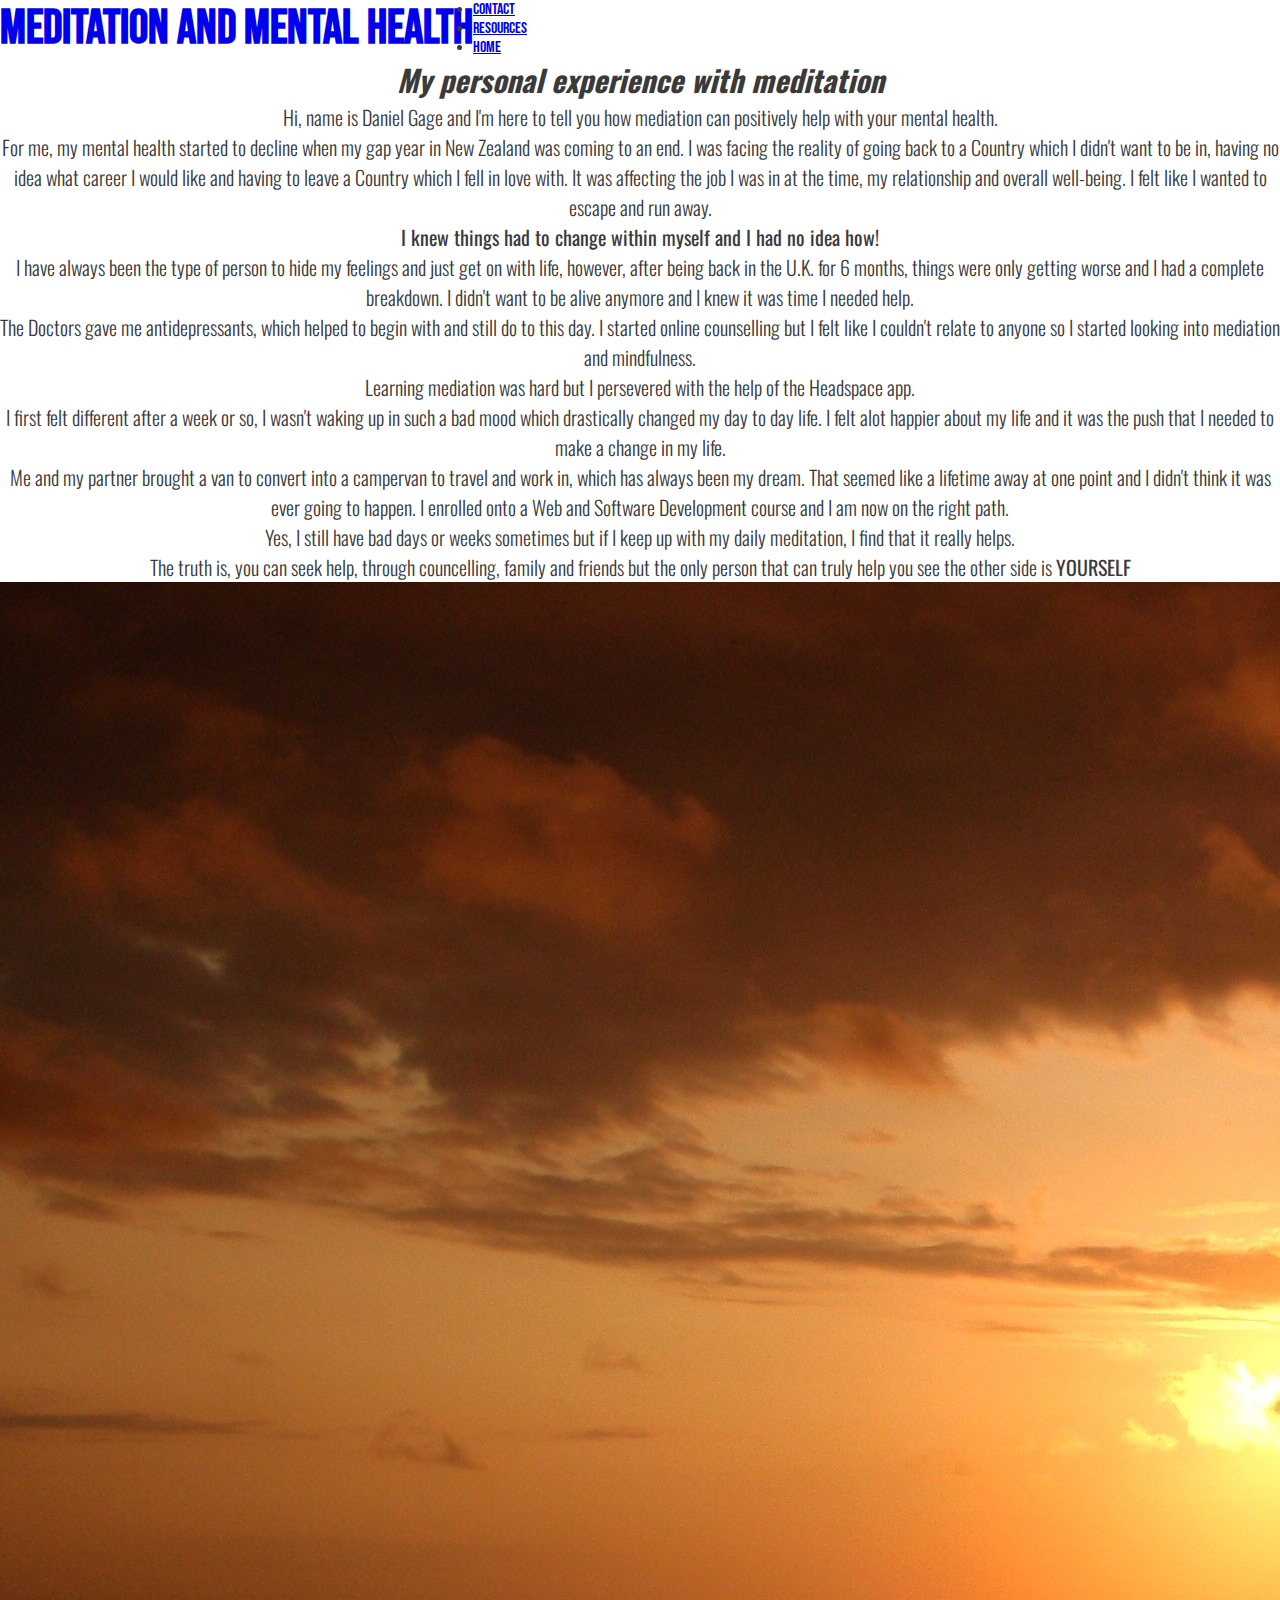
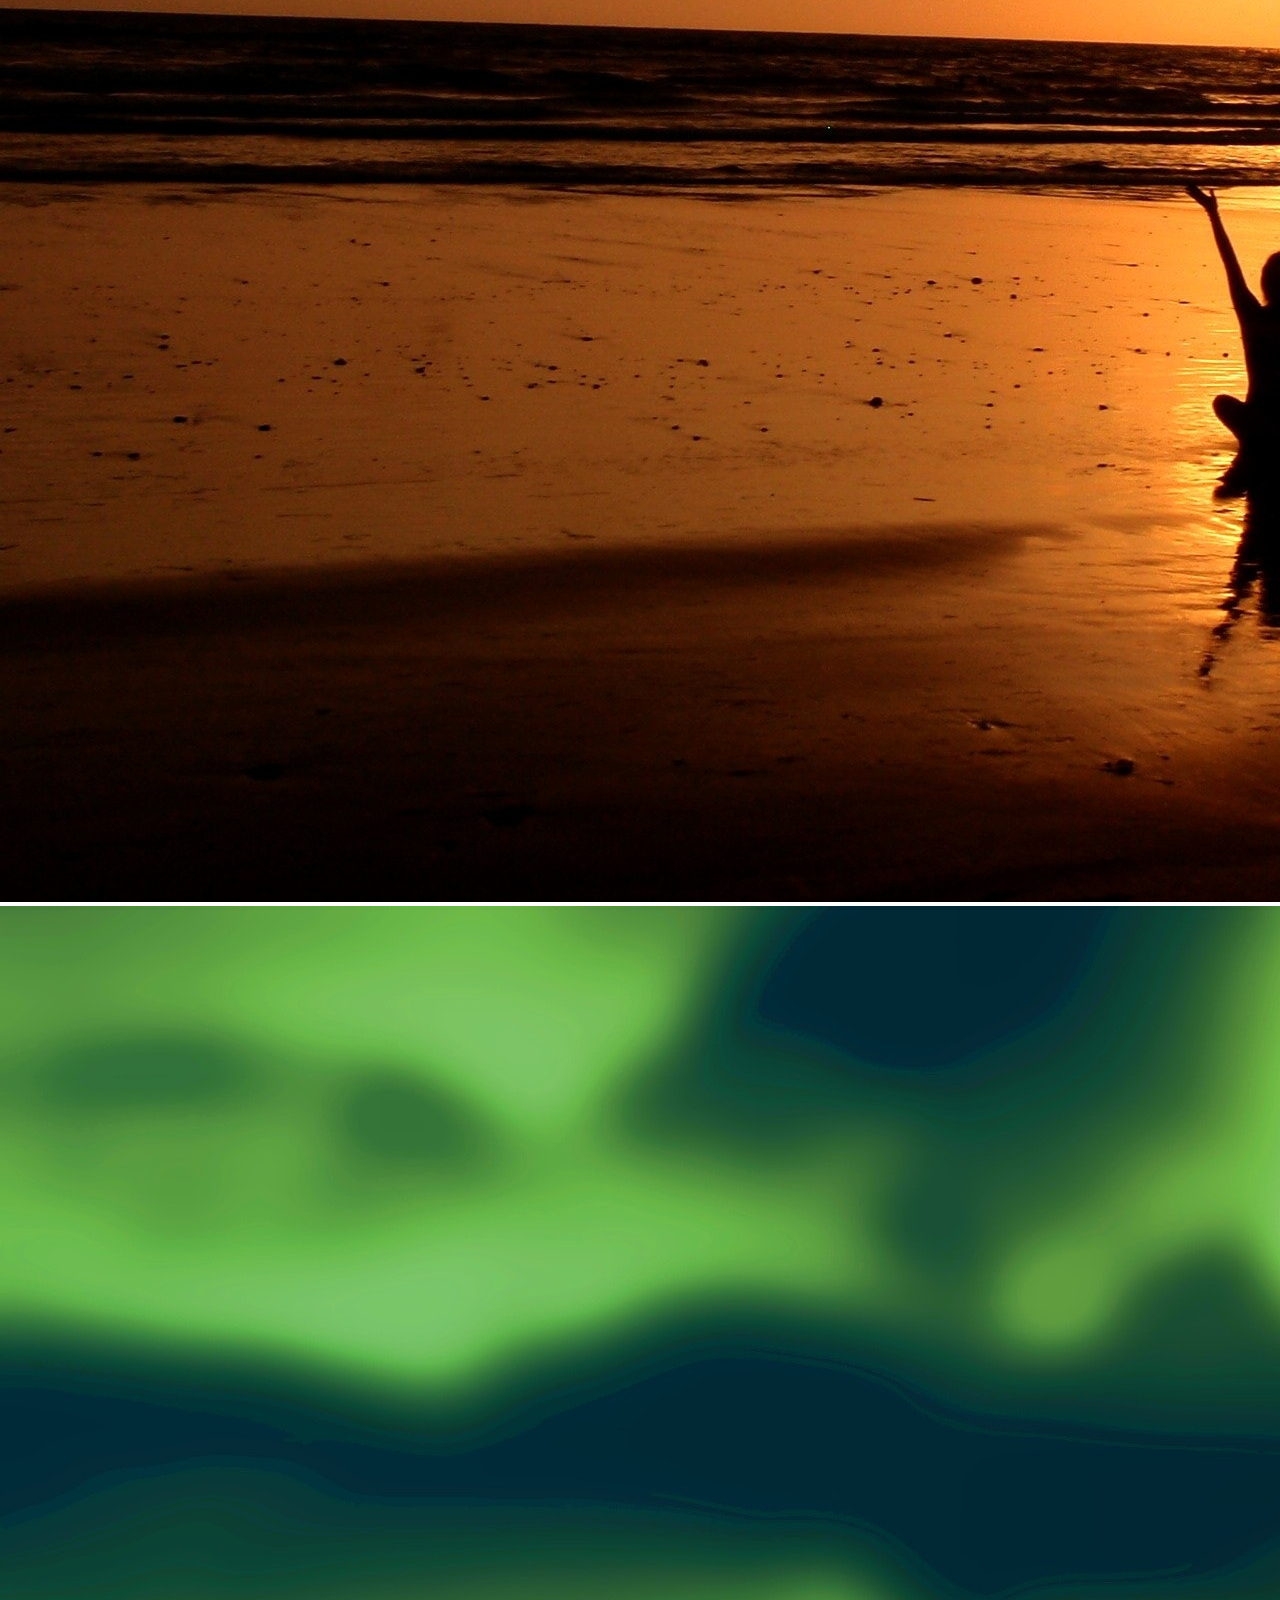
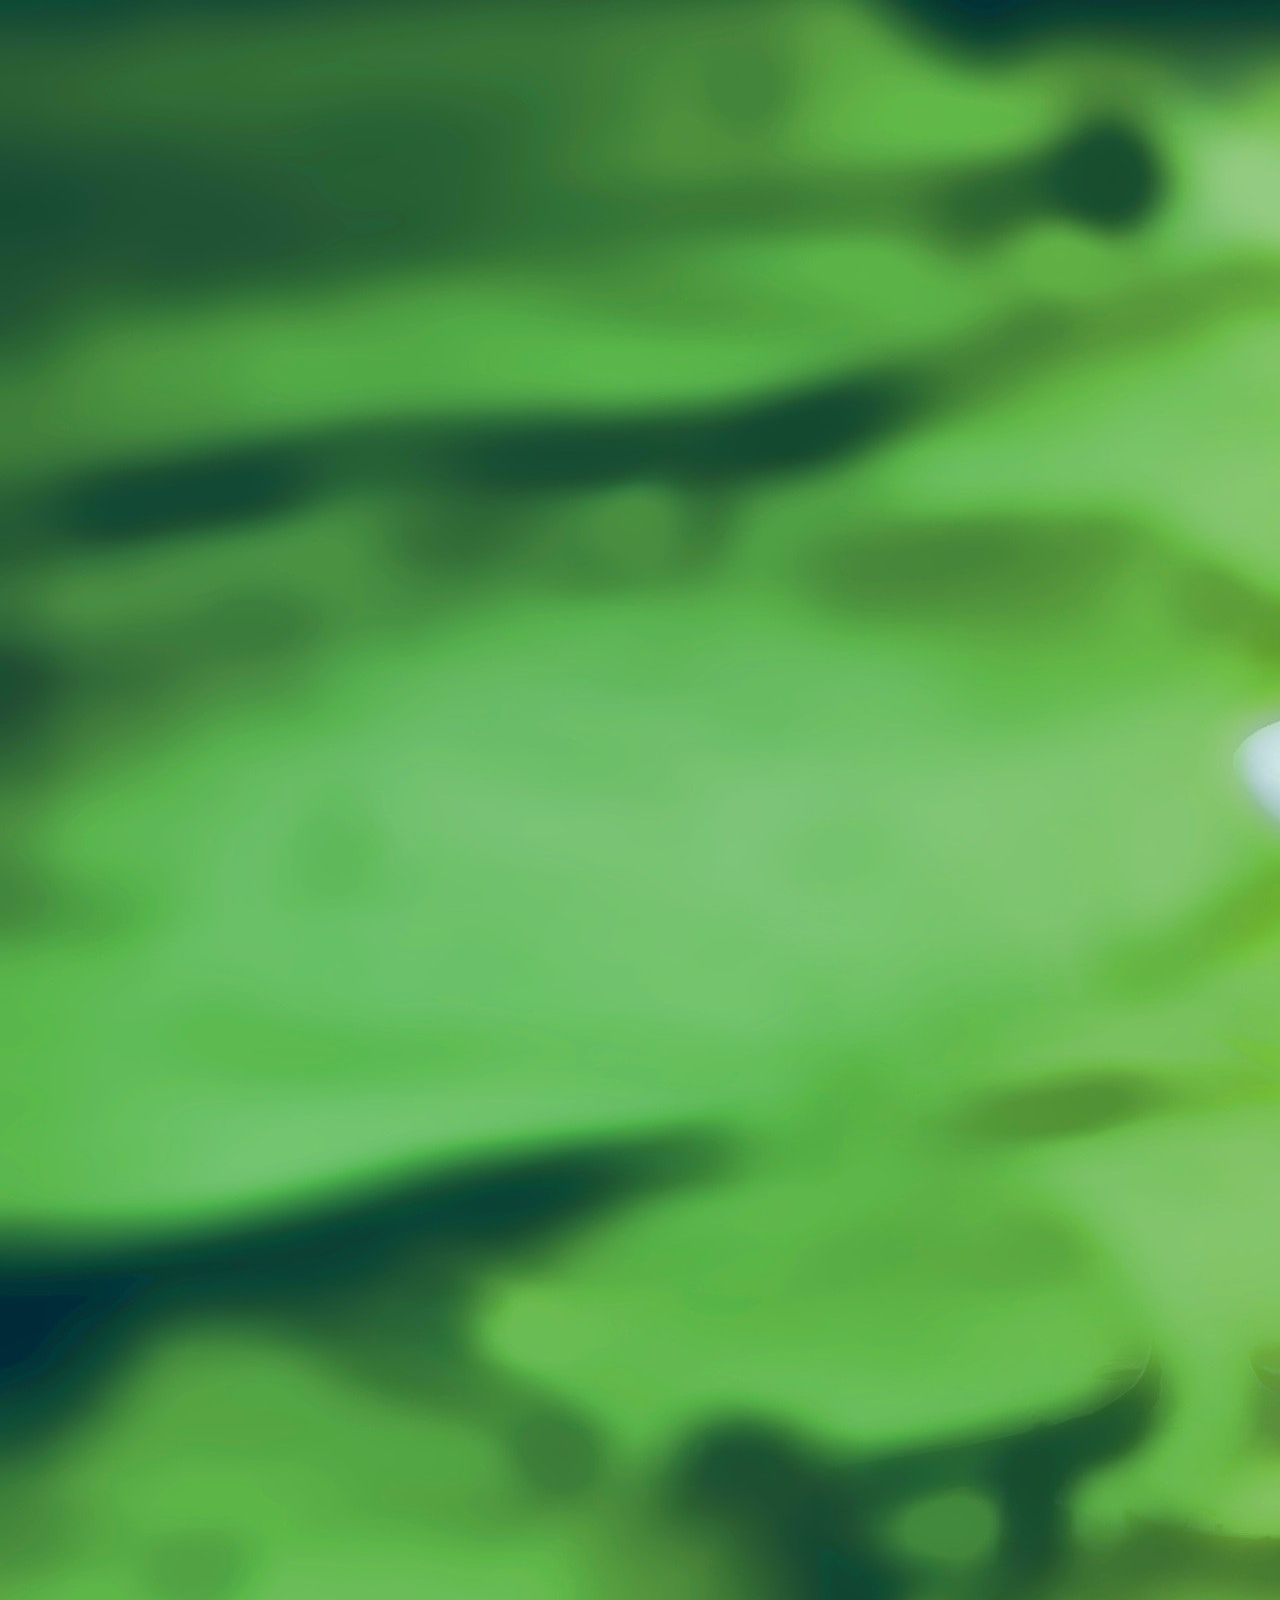
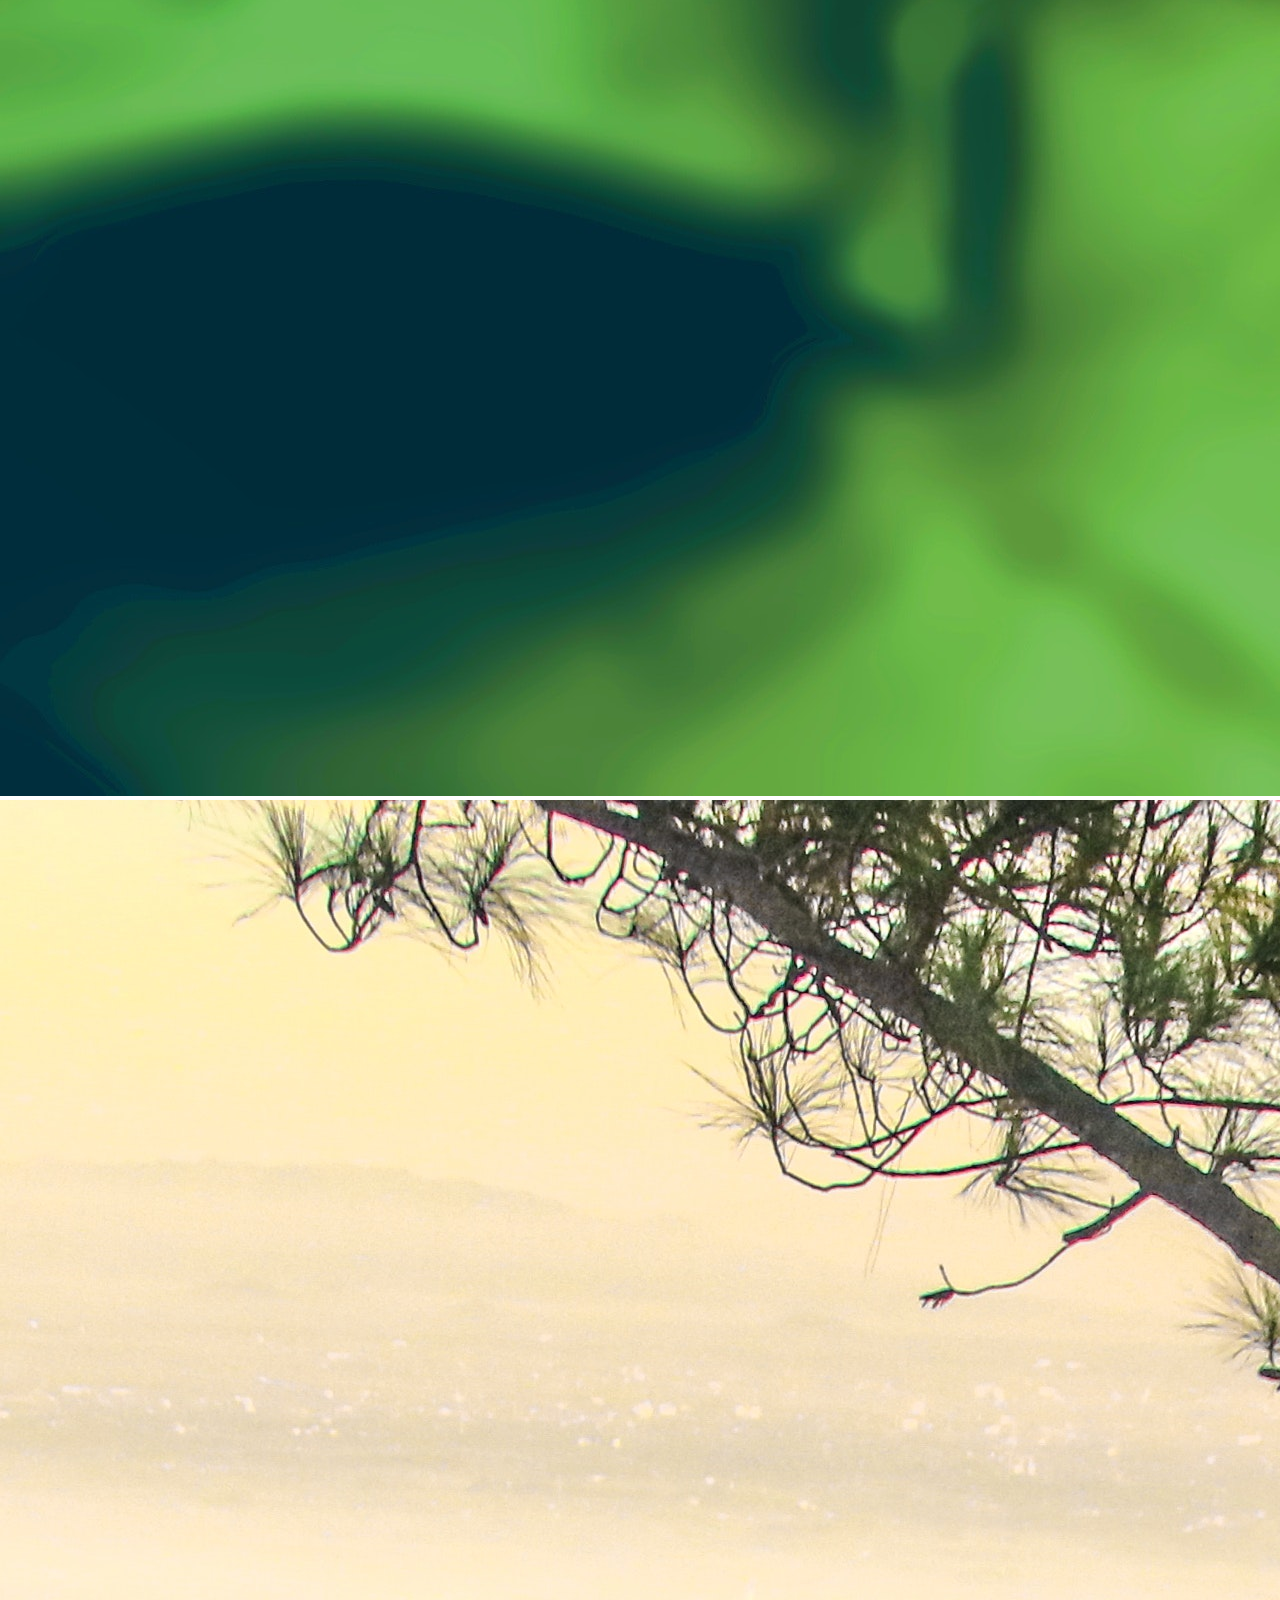
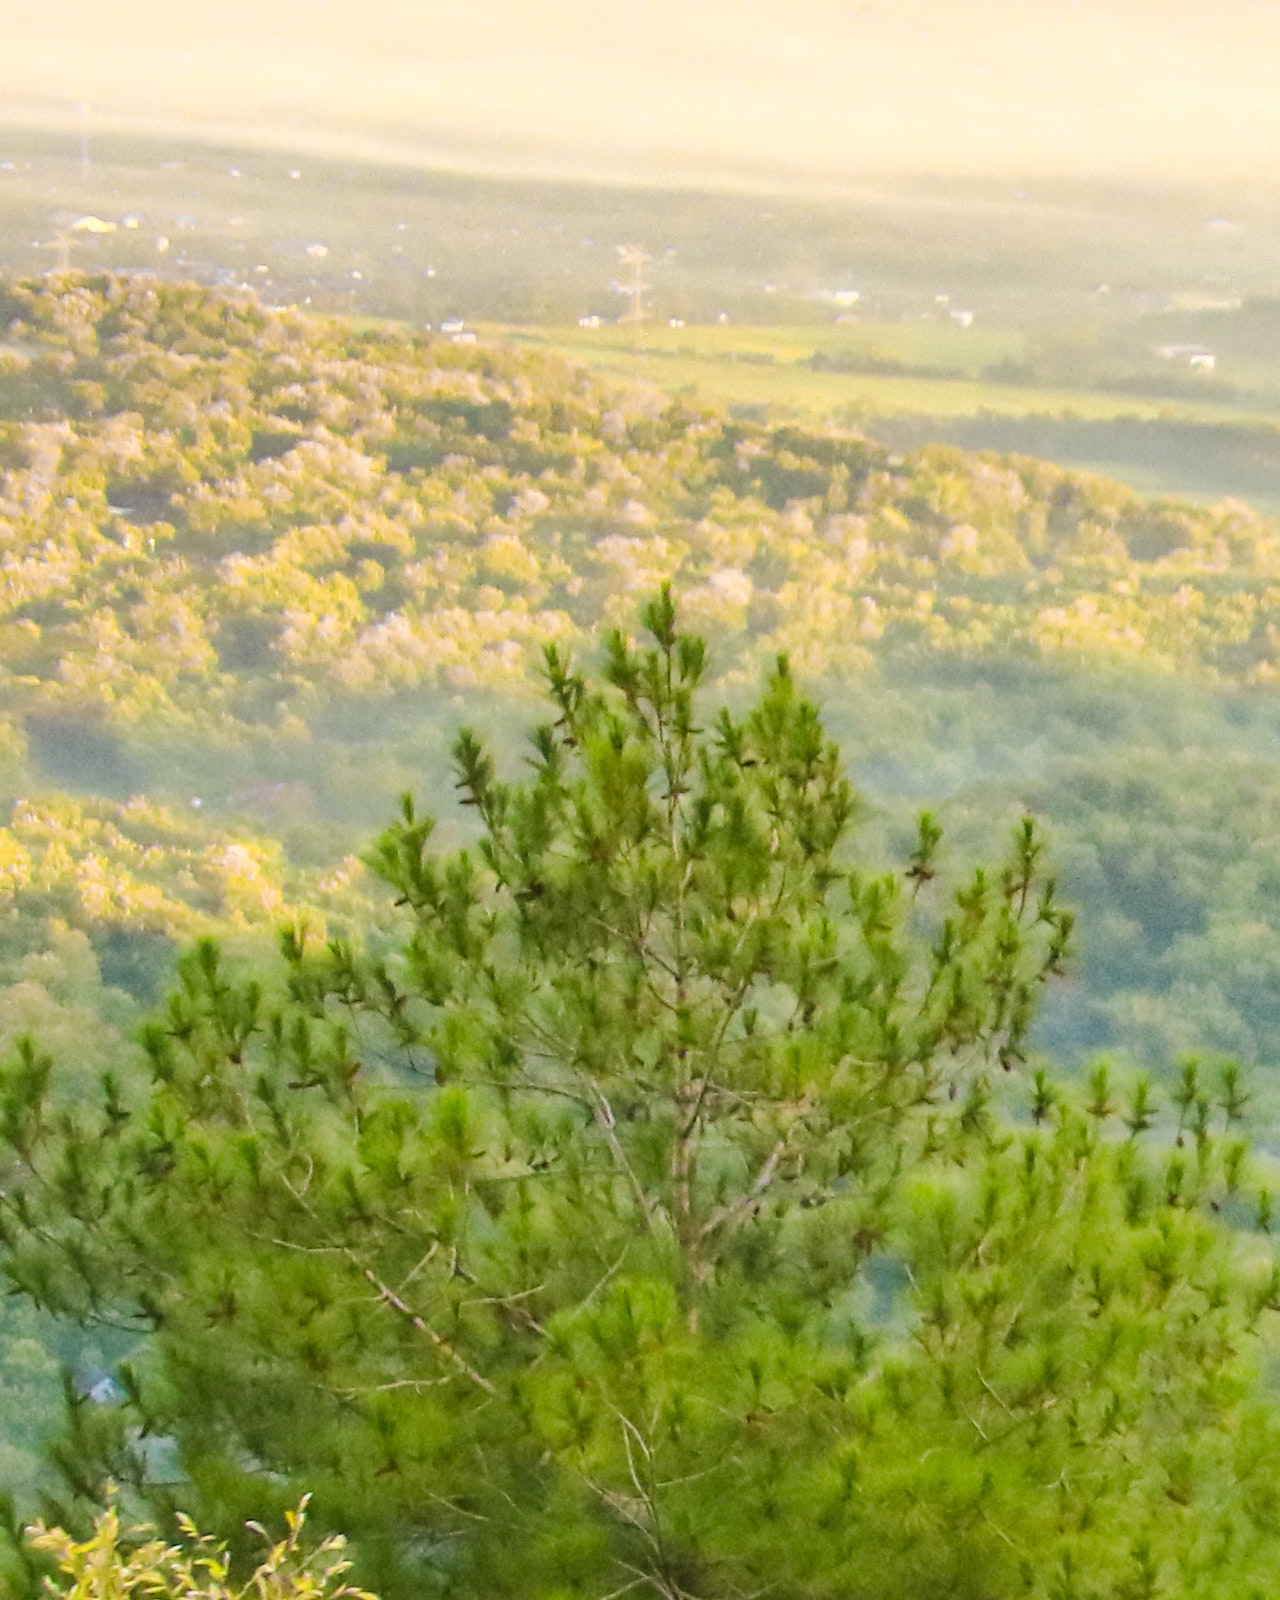
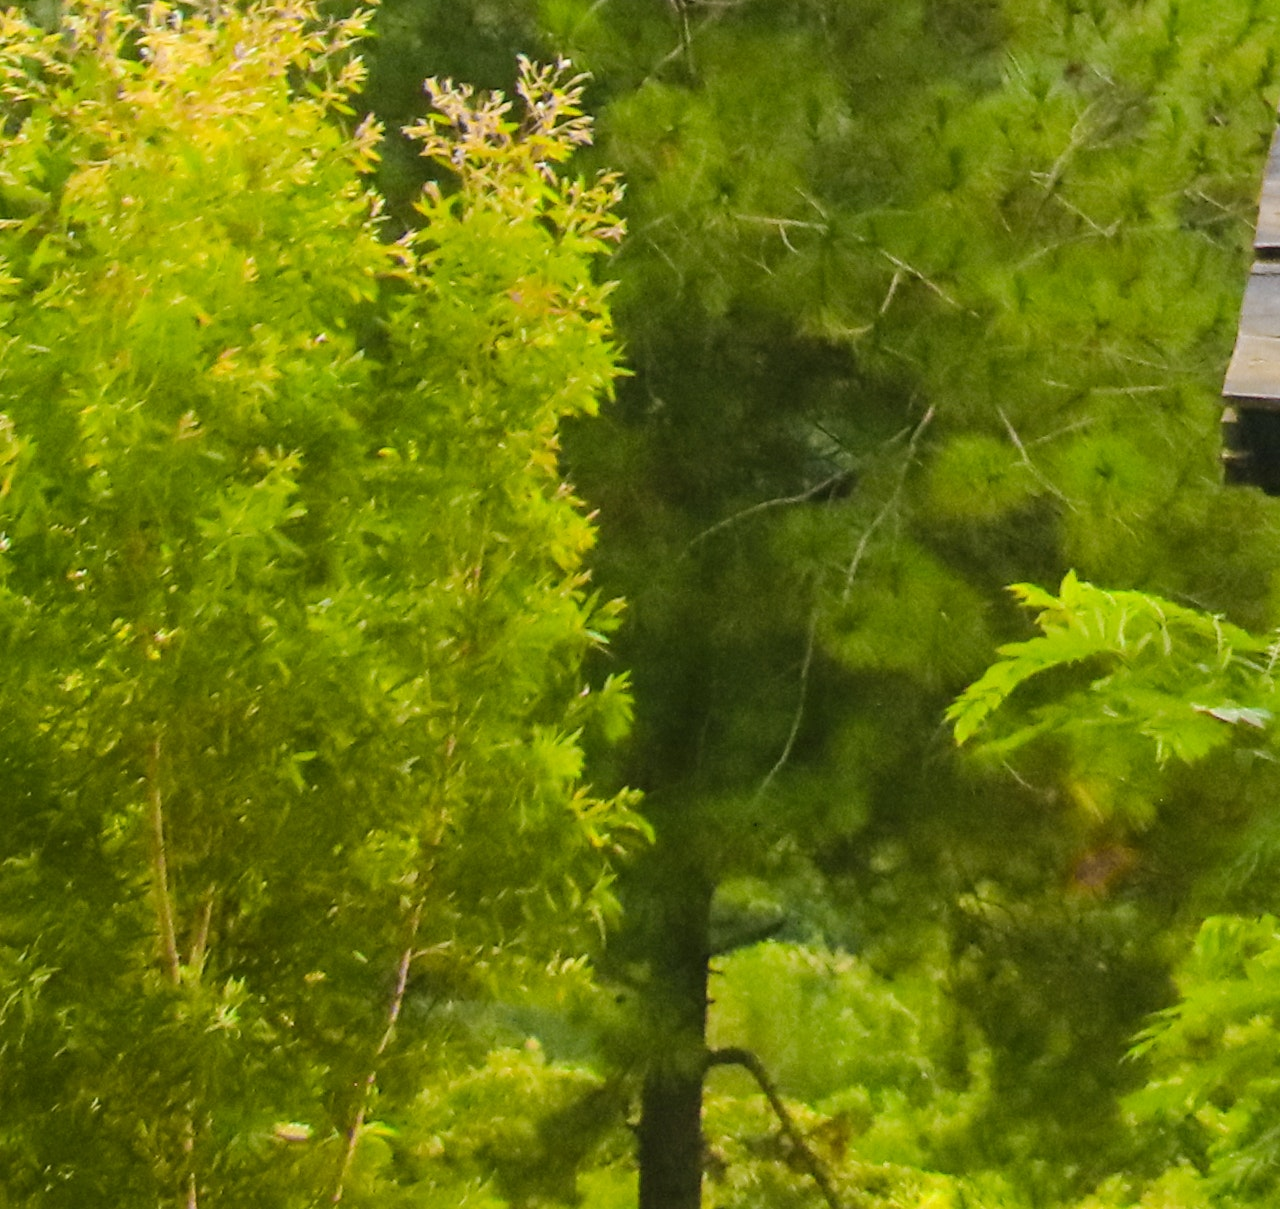
==== index.html @ ff6f4744 "started adding classes and styling through css to main page" ====
<!DOCTYPE html>
<html lang="en">

<head>
    <meta charset="UTF-8">
    <meta name="viewport" content="width=device-width, initial-scale=1.0">
    <meta name="description" content="Meditation and Mental Health">
    <meta name="keywords" content="meditation, mental health, mindfulness">

    <link rel="stylesheet" href="assets/css/style.css">
    <title>Mediation and Mental Health</title>
</head>

<body>
  <header>
    <a href="index.html">
        <h1 id="title">Meditation and Mental Health</h1>
    </a>
    <nav>
        <ul >
            <li>
                <a href="contact.html" class="active">Contact</a>
            </li>
            <li>
                <a href="resources.html" class="active">Resources</a>
            </li>
            <li>
                <a href="index.html" class="active">Home</a>
            </li>
        </ul>
    </nav>
</header>
<section id ="personal">

<h2><em>My personal experience with meditation</em> </h2>

<p id="mainp"> Hi, name is Daniel Gage and I'm here to tell you how mediation can positively help with your mental health.
<br>
 For me, my mental health started to decline when my gap year in New Zealand was coming to an end. I was facing the reality of going back to a Country which I didn't want to be in, having no idea what career I would like and having to leave a Country which I fell in love with.
It was affecting the job I was in at the time, my relationship and overall well-being. I felt like I wanted to escape and run away. 
<br>
<b>I knew things had to change within myself and I had no idea how!</b>
<br>
I have always been the type of person to hide my feelings and just get on with life, however, after being back in the U.K. for 6 months, things were only getting worse and I had a complete breakdown.
I didn't want to be alive anymore and I knew it was time I needed help.
<br>
The Doctors gave me antidepressants, which helped to begin with and still do to this day. I started online counselling but I felt like I couldn't relate to anyone so I started looking into mediation and mindfulness.
</p>
<p>
Learning mediation was hard but I persevered with the help of the Headspace app.<br>
I first felt different after a week or so, I wasn't waking up in such a bad mood which drastically changed my day to day life. I felt alot happier about my life and it was the push that I needed to make a change in my life.
<br>
Me and my partner brought a van to convert into a campervan to travel and work in, which has always been my dream. That seemed like a lifetime away at one point and I didn't think it was ever going to happen.
I enrolled onto a Web and Software Development course and I am now on the right path.
<br>
Yes, I still have bad days or weeks sometimes but if I keep up with my daily meditation, I find that it really helps.</p>
</p>
<p>The truth is, you can seek help, through councelling, family and friends but the only person that can truly help you see the other side is <b>YOURSELF</b></p>
</section>
  
<section>
    <img src="../assets/images/pexels-pixabay-268134.jpg" alt="Woman celebrating life, watching the sunset">
    <img src="../assets/images/pexels-pixabay-158465.jpg" alt="Lotus Flower">
    <img src="../assets/images/pexels-samuel-theo-manat-silitonga-737586.jpg" alt="Man overlooking forest from a treehouse">
</section>
  </body>
---- assets/css/style.css ----
@import url('https://fonts.googleapis.com/css2?family=Bebas+Neue&family=Oswald:wght@200&display=swap');


* {
    margin: 0;
    padding: 0;
    border: none;
}

header {
    font-family: Bebas neue, sans-serif;
    font-weight: 300;
    color: #3a3a3a;
}

#personal {
    font-family: Oswald, sans-serif;
    font-weight: 300;
    color: #3a3a3a;
}

#title {
    float: left;
    font-size: 300%;

}

#personal {
    text-align: center;
    font-size: 125%;
}
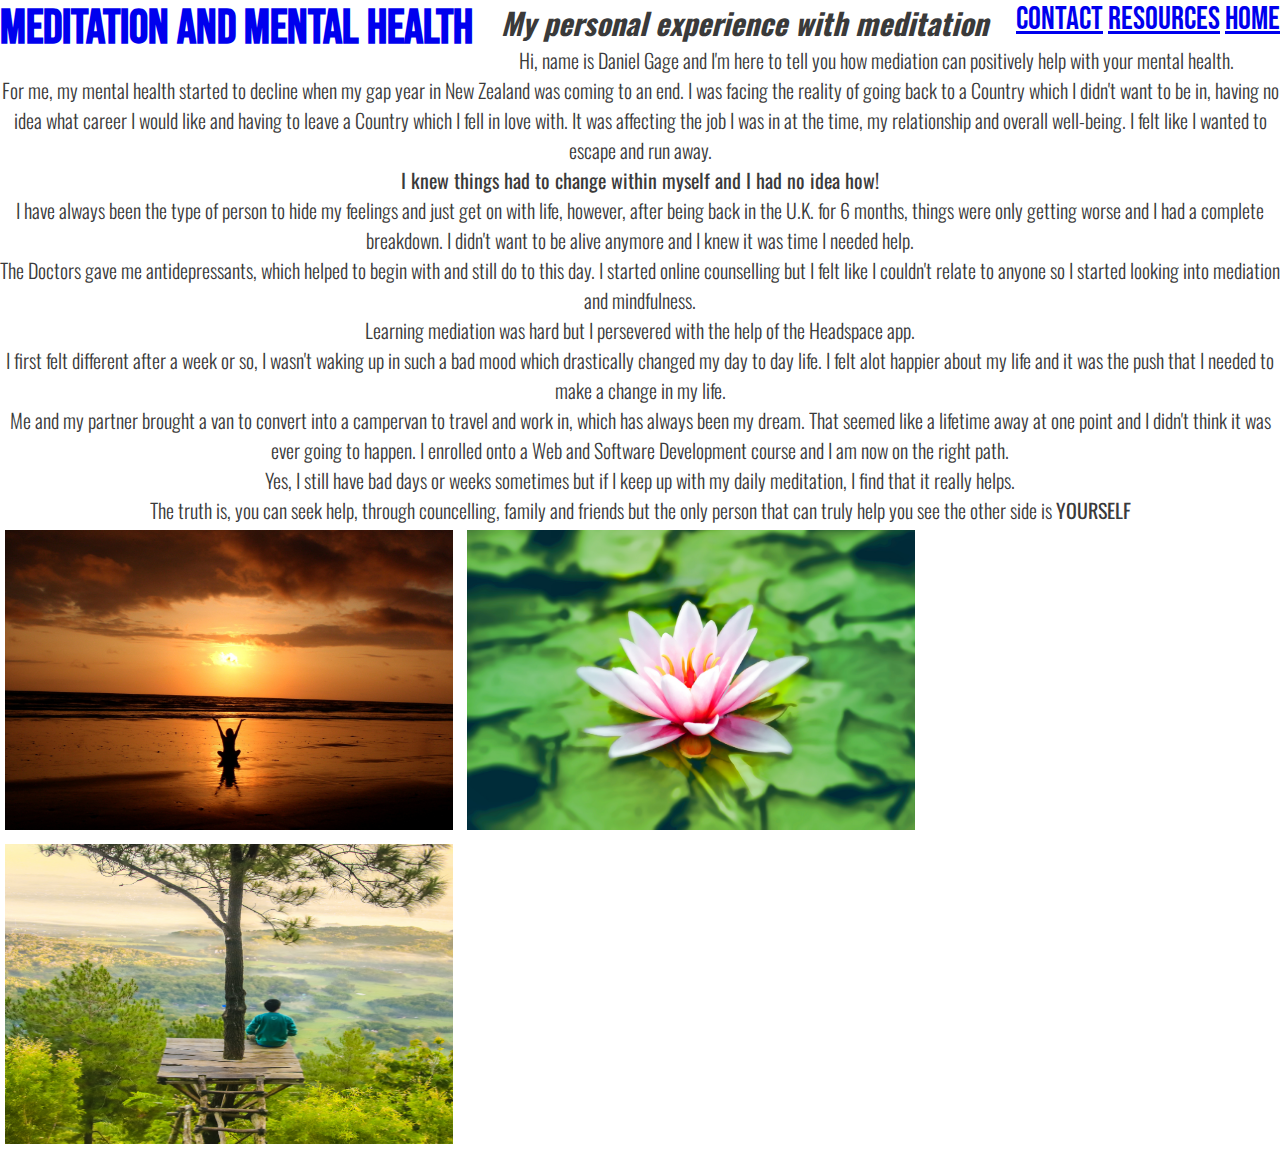
==== commit 2fc68764: "added styling with css to home page" ====
--- a/index.html
+++ b/index.html
@@ -17,7 +17,7 @@
         <h1 id="title">Meditation and Mental Health</h1>
     </a>
     <nav>
-        <ul >
+        <ul id="nav" >
             <li>
                 <a href="contact.html" class="active">Contact</a>
             </li>
@@ -30,6 +30,7 @@
         </ul>
     </nav>
 </header>
+
 <section id ="personal">
 
 <h2><em>My personal experience with meditation</em> </h2>
@@ -59,8 +60,11 @@
 </section>
   
 <section>
+    
     <img src="../assets/images/pexels-pixabay-268134.jpg" alt="Woman celebrating life, watching the sunset">
     <img src="../assets/images/pexels-pixabay-158465.jpg" alt="Lotus Flower">
     <img src="../assets/images/pexels-samuel-theo-manat-silitonga-737586.jpg" alt="Man overlooking forest from a treehouse">
 </section>
-  </body>+  </body>
+
+  </html>--- a/assets/css/style.css
+++ b/assets/css/style.css
@@ -12,11 +12,31 @@
     font-weight: 300;
     color: #3a3a3a;
 }
+/* nav bar */
+
+#nav {
+    float: right;
+    list-style-type: none;
+    color: #3a3a3a;
+    font-size: 200%;
+}
+
+#nav li {
+    display: inline;
+}
+
+#menu a:hover {
+    border-bottom: 1px solid #3a3a3a;
+}
+
+/* personal section */
 
 #personal {
     font-family: Oswald, sans-serif;
     font-weight: 300;
     color: #3a3a3a;
+    text-align: center;
+    font-size: 125%;
 }
 
 #title {
@@ -25,7 +45,11 @@
 
 }
 
-#personal {
-    text-align: center;
-    font-size: 125%;
+/* images */
+
+img {
+    height: 300px;
+    width: 35%;
+    display: inline;
+    padding: 5px;
 }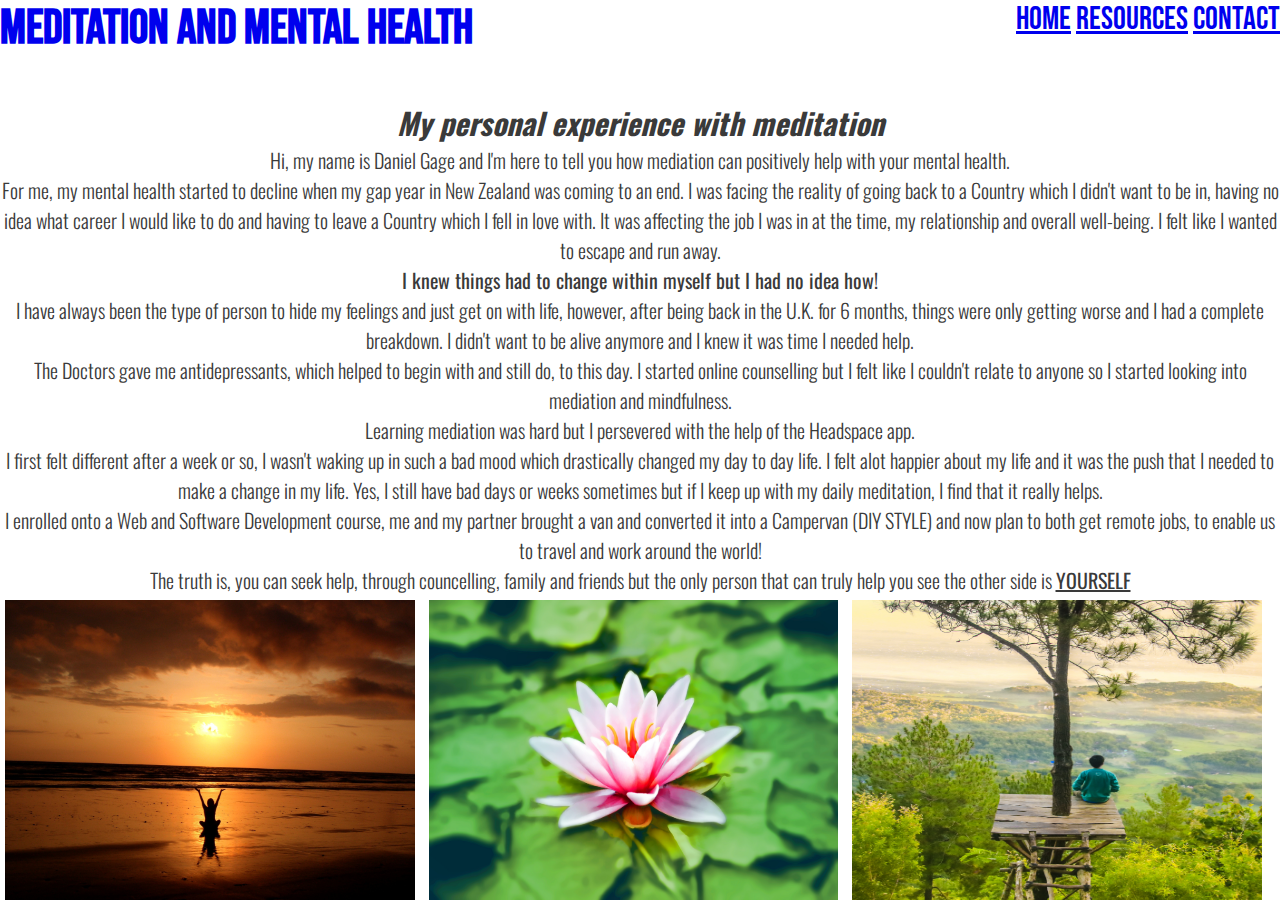
==== commit 9d389971: "started styling resources page" ====
--- a/index.html
+++ b/index.html
@@ -9,6 +9,7 @@
 
     <link rel="stylesheet" href="assets/css/style.css">
     <title>Mediation and Mental Health</title>
+
 </head>
 
 <body>
@@ -16,17 +17,16 @@
     <a href="index.html">
         <h1 id="title">Meditation and Mental Health</h1>
     </a>
-    <nav>
         <ul id="nav" >
-            <li>
-                <a href="contact.html" class="active">Contact</a>
+                <a href="index.html" class="active">Home</a>
             </li>
             <li>
                 <a href="resources.html" class="active">Resources</a>
             </li>
             <li>
-                <a href="index.html" class="active">Home</a>
+                <a href="contact.html" class="active">Contact</a>
             </li>
+           
         </ul>
     </nav>
 </header>
@@ -35,28 +35,28 @@
 
 <h2><em>My personal experience with meditation</em> </h2>
 
-<p id="mainp"> Hi, name is Daniel Gage and I'm here to tell you how mediation can positively help with your mental health.
+<p id="mainp"> Hi, my name is Daniel Gage and I'm here to tell you how mediation can positively help with your mental health.
 <br>
- For me, my mental health started to decline when my gap year in New Zealand was coming to an end. I was facing the reality of going back to a Country which I didn't want to be in, having no idea what career I would like and having to leave a Country which I fell in love with.
+ For me, my mental health started to decline when my gap year in New Zealand was coming to an end. I was facing the reality of going back to a Country which I didn't want to be in, having no idea what career I would like to do and having to leave a Country which I fell in love with.
 It was affecting the job I was in at the time, my relationship and overall well-being. I felt like I wanted to escape and run away. 
 <br>
-<b>I knew things had to change within myself and I had no idea how!</b>
+<b>I knew things had to change within myself but I had no idea how!</b>
 <br>
 I have always been the type of person to hide my feelings and just get on with life, however, after being back in the U.K. for 6 months, things were only getting worse and I had a complete breakdown.
 I didn't want to be alive anymore and I knew it was time I needed help.
 <br>
-The Doctors gave me antidepressants, which helped to begin with and still do to this day. I started online counselling but I felt like I couldn't relate to anyone so I started looking into mediation and mindfulness.
+The Doctors gave me antidepressants, which helped to begin with and still do, to this day. I started online counselling but I felt like I couldn't relate to anyone so I started looking into mediation and mindfulness.
 </p>
 <p>
 Learning mediation was hard but I persevered with the help of the Headspace app.<br>
 I first felt different after a week or so, I wasn't waking up in such a bad mood which drastically changed my day to day life. I felt alot happier about my life and it was the push that I needed to make a change in my life.
+Yes, I still have bad days or weeks sometimes but if I keep up with my daily meditation, I find that it really helps.
 <br>
-Me and my partner brought a van to convert into a campervan to travel and work in, which has always been my dream. That seemed like a lifetime away at one point and I didn't think it was ever going to happen.
-I enrolled onto a Web and Software Development course and I am now on the right path.
+I enrolled onto a Web and Software Development course, me and my partner brought a van and converted it into a Campervan (DIY STYLE) and now plan to both get remote jobs, to enable us to travel and work around the world!
 <br>
-Yes, I still have bad days or weeks sometimes but if I keep up with my daily meditation, I find that it really helps.</p>
 </p>
-<p>The truth is, you can seek help, through councelling, family and friends but the only person that can truly help you see the other side is <b>YOURSELF</b></p>
+
+<p>The truth is, you can seek help, through councelling, family and friends but the only person that can truly help you see the other side is <b><u>YOURSELF</u></b></p>
 </section>
   
 <section>
--- a/assets/css/style.css
+++ b/assets/css/style.css
@@ -25,11 +25,7 @@
     display: inline;
 }
 
-#menu a:hover {
-    border-bottom: 1px solid #3a3a3a;
-}
-
-/* personal section */
+/* resources page */
 
 #personal {
     font-family: Oswald, sans-serif;
@@ -37,6 +33,18 @@
     color: #3a3a3a;
     text-align: center;
     font-size: 125%;
+    padding-top: 100px;
+    
+}
+
+#resources {
+    font-family: Oswald, sans-serif;
+    font-weight: 300;
+    color: #3a3a3a;
+    text-align: center;
+    font-size: 125%;
+    padding-top: 100px;
+    padding-bottom: 50px;
 }
 
 #title {
@@ -49,7 +57,8 @@
 
 img {
     height: 300px;
-    width: 35%;
+    width: 32%;
     display: inline;
     padding: 5px;
+    border-radius: 2px;
 }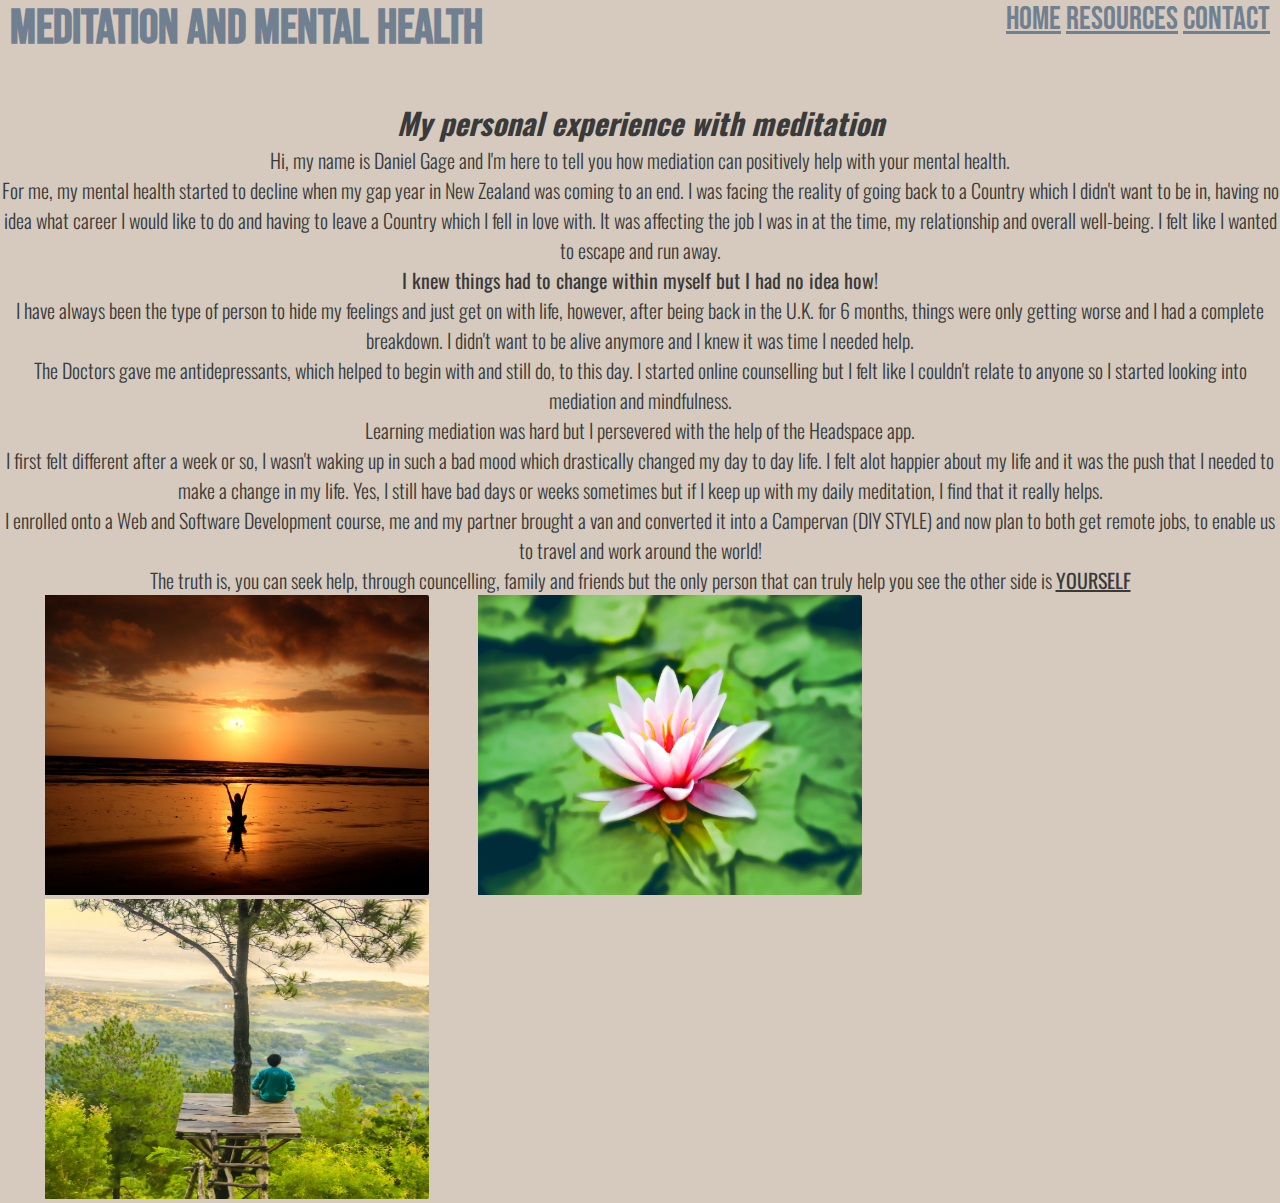
==== commit 9c02c295: "multiple bugs found when reopening repositries" ====
--- a/index.html
+++ b/index.html
@@ -17,7 +17,8 @@
     <a href="index.html">
         <h1 id="title">Meditation and Mental Health</h1>
     </a>
-        <ul id="nav" >
+        <ul id="nav">
+            <li>
                 <a href="index.html" class="active">Home</a>
             </li>
             <li>
@@ -26,14 +27,13 @@
             <li>
                 <a href="contact.html" class="active">Contact</a>
             </li>
-           
         </ul>
     </nav>
 </header>
 
 <section id ="personal">
 
-<h2><em>My personal experience with meditation</em> </h2>
+<h2><em>My personal experience with meditation</em></h2>
 
 <p id="mainp"> Hi, my name is Daniel Gage and I'm here to tell you how mediation can positively help with your mental health.
 <br>
@@ -59,8 +59,7 @@
 <p>The truth is, you can seek help, through councelling, family and friends but the only person that can truly help you see the other side is <b><u>YOURSELF</u></b></p>
 </section>
   
-<section>
-    
+<section id="img">
     <img src="../assets/images/pexels-pixabay-268134.jpg" alt="Woman celebrating life, watching the sunset">
     <img src="../assets/images/pexels-pixabay-158465.jpg" alt="Lotus Flower">
     <img src="../assets/images/pexels-samuel-theo-manat-silitonga-737586.jpg" alt="Man overlooking forest from a treehouse">
--- a/assets/css/style.css
+++ b/assets/css/style.css
@@ -2,6 +2,7 @@
 
 
 * {
+    background-color: #D5CABD;
     margin: 0;
     padding: 0;
     border: none;
@@ -10,7 +11,12 @@
 header {
     font-family: Bebas neue, sans-serif;
     font-weight: 300;
-    color: #3a3a3a;
+    padding-left: 10px;
+    padding-right: 10px;
+}
+
+h1{
+    color: slategray;
 }
 /* nav bar */
 
@@ -25,6 +31,10 @@
     display: inline;
 }
 
+#nav a {
+    color:slategray;
+}
+
 /* resources page */
 
 #personal {
@@ -50,15 +60,250 @@
 #title {
     float: left;
     font-size: 300%;
-
-}
+}
+
+
+/* sections - personal */
+
+
+.left-heading {
+    text-align: center;
+    position: absolute;
+
+}
+
+.center-heading {
+    text-align: center;
+    margin-top: -170px;
+}
+
+.right-heading {
+    text-align: right;
+    margin-top: -130px;
+}
+
+#help {
+    text-align: left;
+    padding-left: 10px;
+    margin-top: 50px;
+}
+
+#practice {
+    text-align: center;
+    padding-right: 30px;
+
+}
+
+#how {
+    text-align: right;
+    padding-left: 10px;   
+}
+
+/* Resources */
+
+#resources {
+    font-family: Oswald, sans-serif;
+    font-weight: 300;
+    color: #3a3a3a;
+    margin-top: -110px;
+}
+
+#social {
+    font-family: Oswald, sans-serif;
+    font-weight: 300;
+    color: #3a3a3a;
+    text-align: center;
+    font-size: 125%;
+}
+
+
 
 /* images */
 
 img {
     height: 300px;
-    width: 32%;
-    display: inline;
-    padding: 5px;
+    width: 30%;
+    display: inline-block;
+    padding-left: 45px;
     border-radius: 2px;
+    margin-left: auto;
+    margin-right: auto;
+
+/* contact page */
+
+ input:-webkit-input-placeholder, textarea::-webkit-input-placeholder {
+    color: #aca49c;
+    font-size: 0.875em;
+  }
+  
+  input:focus::-webkit-input-placeholder, textarea:focus::-webkit-input-placeholder {
+    color: #bbb5af;
+  }
+  
+  input::-moz-placeholder, textarea::-moz-placeholder {
+    color: #aca49c;
+    font-size: 0.875em;
+  }
+  
+  input:focus::-moz-placeholder, textarea:focus::-moz-placeholder {
+    color: #bbb5af;
+  }
+  
+  input::placeholder, textarea::placeholder {
+    color: #aca49c;
+    font-size: 0.875em;
+  }
+  
+  input:focus::placeholder, textarea::focus:placeholder {
+    color: #bbb5af;
+  }
+  
+  input::-ms-placeholder, textarea::-ms-placeholder {
+    color: #aca49c;
+    font-size: 0.875em;
+  }
+  
+  input:focus::-ms-placeholder, textarea:focus::-ms-placeholder {
+    color: #bbb5af;
+  }
+  
+  /* on hover placeholder */
+  
+  input:hover::-webkit-input-placeholder, textarea:hover::-webkit-input-placeholder {
+    color: #e2dedb;
+    font-size: 0.875em;
+  }
+  
+  input:hover:focus::-webkit-input-placeholder, textarea:hover:focus::-webkit-input-placeholder {
+    color: #cbc6c1;
+  }
+  
+  input:hover::-moz-placeholder, textarea:hover::-moz-placeholder {
+    color: #e2dedb;
+    font-size: 0.875em;
+  }
+  
+  input:hover:focus::-moz-placeholder, textarea:hover:focus::-moz-placeholder {
+    color: #cbc6c1;
+  }
+  
+  input:hover::placeholder, textarea:hover::placeholder {
+    color: #e2dedb;
+    font-size: 0.875em;
+  }
+  
+  input:hover:focus::placeholder, textarea:hover:focus::placeholder {
+    color: #cbc6c1;
+  }
+  
+  input:hover::placeholder, textarea:hover::placeholder {
+    color: #e2dedb;
+    font-size: 0.875em;
+  }
+  
+  input:hover:focus::-ms-placeholder, textarea:hover::focus:-ms-placeholder {
+    color: #cbc6c1;
+  }
+  
+  body {
+    font-family: 'Lato', sans-serif;
+    background: #e2dedb;
+    color: #b3aca7;
+  }
+  
+  header {
+    position: relative;
+    margin: 100px 0 25px 0;
+    font-size: 2.3em;
+    text-align: center;
+    letter-spacing: 7px;
+  }
+  
+  #form {
+    position: relative;
+    width: 500px;
+    margin: 50px auto 100px auto;
+  }
+  
+  input {
+    font-family: 'Lato', sans-serif;
+    font-size: 0.875em;
+    width: 470px;
+    height: 50px;
+    padding: 0px 15px 0px 15px;
+    
+    background: transparent;
+    outline: none;
+    color: #726659;
+    
+    border: solid 1px #b3aca7;
+    border-bottom: none;
+    
+    transition: all 0.3s ease-in-out;
+    -webkit-transition: all 0.3s ease-in-out;
+    -moz-transition: all 0.3s ease-in-out;
+    -ms-transition: all 0.3s ease-in-out;
+  }
+  
+  input:hover {
+    background: #b3aca7;
+    color: #e2dedb;
+  }
+  
+  textarea {
+    width: 470px;
+    max-width: 470px;
+    height: 110px;
+    max-height: 110px;
+    padding: 15px;
+    
+    background: transparent;
+    outline: none;
+    
+    color: #726659;
+    font-family: 'Lato', sans-serif;
+    font-size: 0.875em;
+    
+    border: solid 1px #b3aca7;
+    
+    transition: all 0.3s ease-in-out;
+    -webkit-transition: all 0.3s ease-in-out;
+    -moz-transition: all 0.3s ease-in-out;
+    -ms-transition: all 0.3s ease-in-out;
+  }
+  
+  textarea:hover {
+    background: #b3aca7;
+    color: #e2dedb;
+  }
+  
+  #submit {
+    width: 502px;
+    
+    padding: 0;
+    margin: -5px 0px 0px 0px;
+    
+    font-family: 'Lato', sans-serif;
+    font-size: 0.875em;
+    color: #b3aca7;
+    
+    outline:none;
+    cursor: pointer;
+    
+    border: solid 1px #b3aca7;
+    border-top: none;
+  }
+  
+  #submit:hover {
+    color: #e2dedb;
+  }
+   
+
+  @media screen and (max-width:1600px) {
+    
+  }
+
+  @media screen and (min-width:480px) {
+    
+    }
 }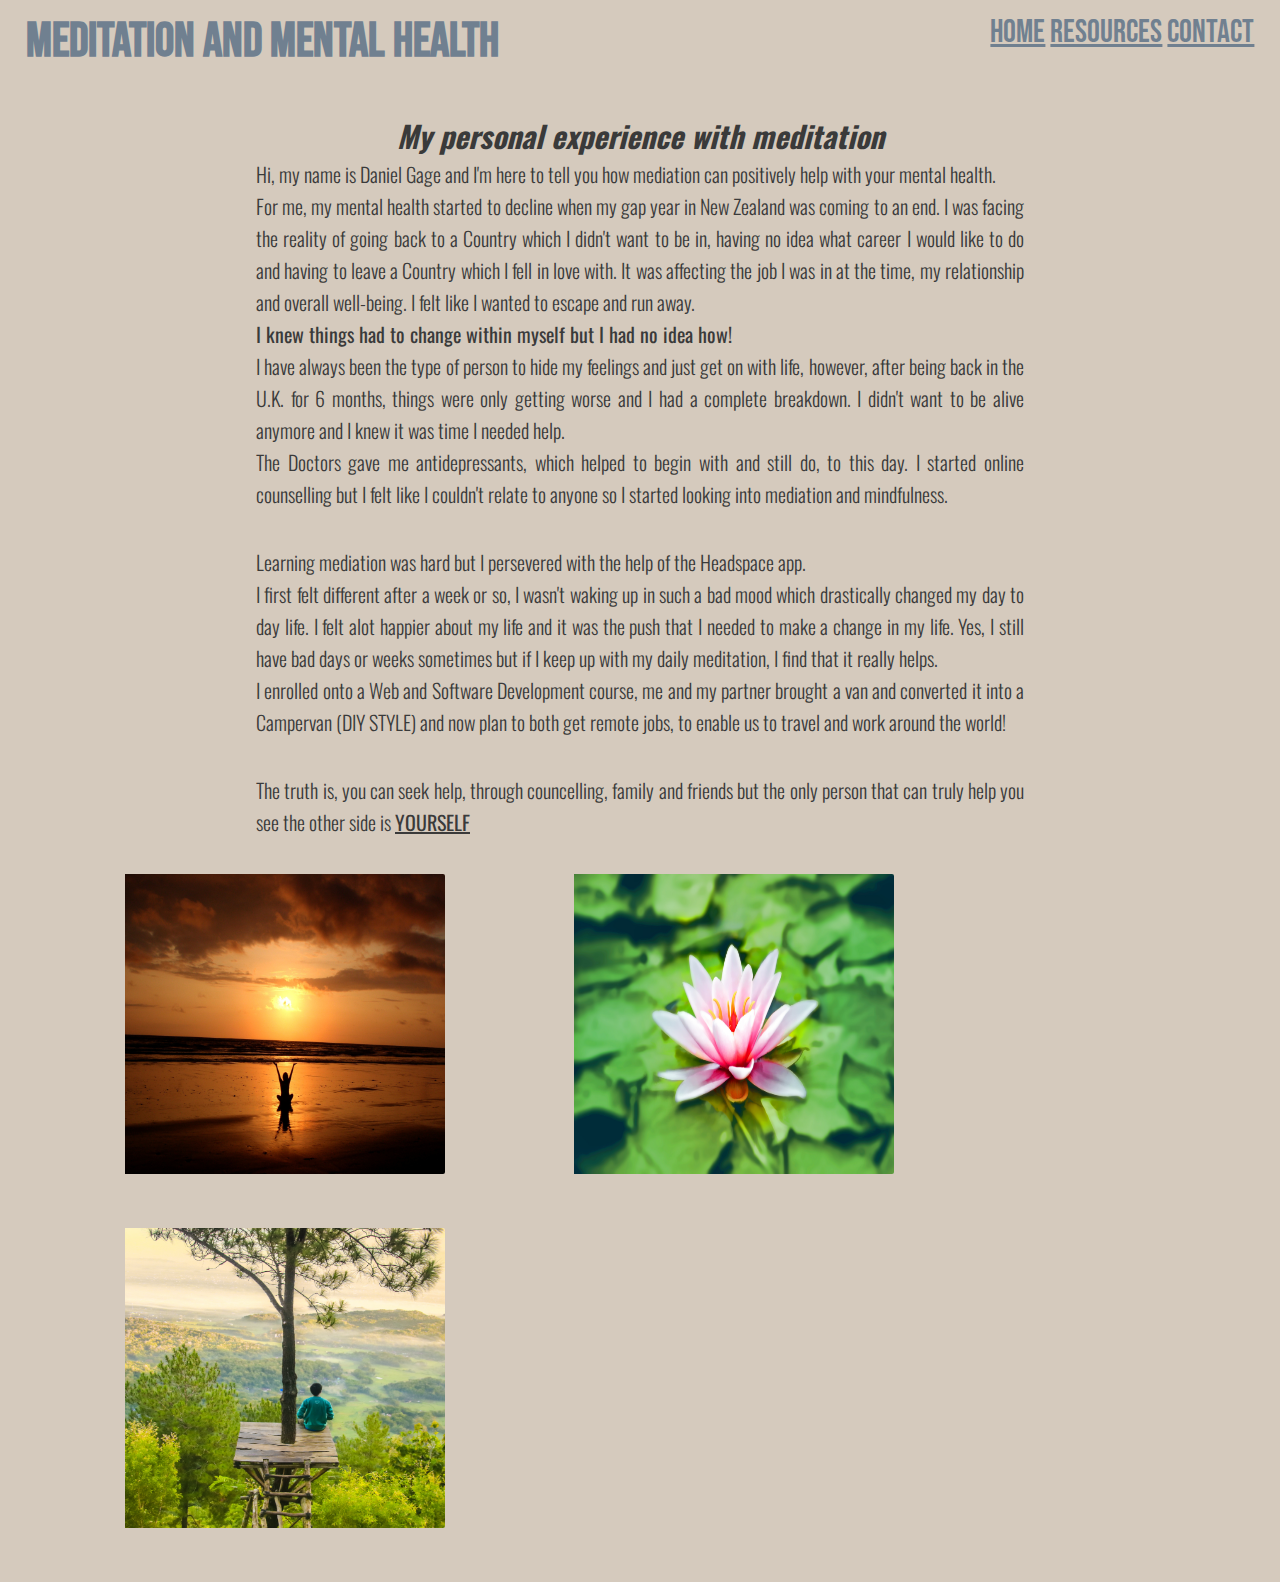
==== commit 309e293a: "trying to fix images in responve design" ====
--- a/index.html
+++ b/index.html
@@ -60,9 +60,9 @@
 </section>
   
 <section id="img">
-    <img src="../assets/images/pexels-pixabay-268134.jpg" alt="Woman celebrating life, watching the sunset">
-    <img src="../assets/images/pexels-pixabay-158465.jpg" alt="Lotus Flower">
-    <img src="../assets/images/pexels-samuel-theo-manat-silitonga-737586.jpg" alt="Man overlooking forest from a treehouse">
+    <img src="/assets/images/pexels-pixabay-268134.jpg" alt="Woman celebrating life, watching the sunset">
+    <img src="/assets/images/pexels-pixabay-158465.jpg" alt="Lotus Flower">
+    <img src="/assets/images/pexels-samuel-theo-manat-silitonga-737586.jpg" alt="Man overlooking forest from a treehouse">
 </section>
   </body>
 
--- a/assets/css/style.css
+++ b/assets/css/style.css
@@ -11,12 +11,22 @@
 header {
     font-family: Bebas neue, sans-serif;
     font-weight: 300;
-    padding-left: 10px;
-    padding-right: 10px;
+    padding-left: 2%;
+    padding-right: 2%;
+    margin-top: 1%;
 }
 
 h1{
     color: slategray;
+}
+
+p {
+  width: 60%;
+  line-height: 32px;
+  margin-bottom: 36px;
+  text-align: justify;
+  margin-left: auto;
+  margin-right: auto;
 }
 /* nav bar */
 
@@ -69,34 +79,39 @@
 .left-heading {
     text-align: center;
     position: absolute;
+    margin-left: 2%; 
 
 }
 
 .center-heading {
     text-align: center;
     margin-top: -170px;
+    margin-left:auto;
 }
 
 .right-heading {
     text-align: right;
-    margin-top: -130px;
+    margin-top: -170px;
+    margin-right: 2%; 
 }
 
 #help {
     text-align: left;
     padding-left: 10px;
-    margin-top: 50px;
+    margin-top: 48px;
+    margin-left: 2%;
 }
 
 #practice {
     text-align: center;
-    padding-right: 30px;
+    margin-left: 23%;
 
 }
 
 #how {
     text-align: right;
-    padding-left: 10px;   
+    padding-left: 10px;  
+    margin-right: 2%; 
 }
 
 /* Resources */
@@ -105,7 +120,9 @@
     font-family: Oswald, sans-serif;
     font-weight: 300;
     color: #3a3a3a;
-    margin-top: -110px;
+    margin-top: -100px;
+    margin-left: 10%;
+    text-align: center;
 }
 
 #social {
@@ -114,6 +131,7 @@
     color: #3a3a3a;
     text-align: center;
     font-size: 125%;
+    margin-left: 10%;
 }
 
 
@@ -122,188 +140,67 @@
 
 img {
     height: 300px;
-    width: 30%;
+    width: 25%;
     display: inline-block;
     padding-left: 45px;
     border-radius: 2px;
-    margin-left: auto;
+    margin-left: 80px;
     margin-right: auto;
-
+    margin-bottom: 50px;
+}
 /* contact page */
 
- input:-webkit-input-placeholder, textarea::-webkit-input-placeholder {
-    color: #aca49c;
-    font-size: 0.875em;
+input[type=text], select, textarea {
+  width: 50%;
+  padding: 12px; 
+  border: 10px solid rgb(104, 92, 92); 
+  border-radius: 2px;
+  margin-top: 6%;
+  margin-bottom: 16px;
+  margin-left: 50%;
+  
+}
+
+
+input[type=submit] {
+  background-color: #04AA6D;
+  color: white;
+  padding: 15px 20px;
+  border: none;
+  border-radius: 2px;
+  margin-left: 50%;
+}
+
+input[type=submit]:hover {
+  background-color:darkgreen;
+}
+
+label {
+  text-size-adjust: 20%;
+  height:10%;
+  display: block;
+  margin-left: 50%;
+}
+
+.container {
+  font-family: Bebas neue, sans-serif;
+  border-radius: 5px;
+  padding: 20px;
+  padding-top: 80px;
+  align-items: center;
+  display:flex;
+  
+}
+
+  /* media queries */
+
+  @media screen (1200px and down) {
+    
   }
-  
-  input:focus::-webkit-input-placeholder, textarea:focus::-webkit-input-placeholder {
-    color: #bbb5af;
-  }
-  
-  input::-moz-placeholder, textarea::-moz-placeholder {
-    color: #aca49c;
-    font-size: 0.875em;
-  }
-  
-  input:focus::-moz-placeholder, textarea:focus::-moz-placeholder {
-    color: #bbb5af;
-  }
-  
-  input::placeholder, textarea::placeholder {
-    color: #aca49c;
-    font-size: 0.875em;
-  }
-  
-  input:focus::placeholder, textarea::focus:placeholder {
-    color: #bbb5af;
-  }
-  
-  input::-ms-placeholder, textarea::-ms-placeholder {
-    color: #aca49c;
-    font-size: 0.875em;
-  }
-  
-  input:focus::-ms-placeholder, textarea:focus::-ms-placeholder {
-    color: #bbb5af;
-  }
-  
-  /* on hover placeholder */
-  
-  input:hover::-webkit-input-placeholder, textarea:hover::-webkit-input-placeholder {
-    color: #e2dedb;
-    font-size: 0.875em;
-  }
-  
-  input:hover:focus::-webkit-input-placeholder, textarea:hover:focus::-webkit-input-placeholder {
-    color: #cbc6c1;
-  }
-  
-  input:hover::-moz-placeholder, textarea:hover::-moz-placeholder {
-    color: #e2dedb;
-    font-size: 0.875em;
-  }
-  
-  input:hover:focus::-moz-placeholder, textarea:hover:focus::-moz-placeholder {
-    color: #cbc6c1;
-  }
-  
-  input:hover::placeholder, textarea:hover::placeholder {
-    color: #e2dedb;
-    font-size: 0.875em;
-  }
-  
-  input:hover:focus::placeholder, textarea:hover:focus::placeholder {
-    color: #cbc6c1;
-  }
-  
-  input:hover::placeholder, textarea:hover::placeholder {
-    color: #e2dedb;
-    font-size: 0.875em;
-  }
-  
-  input:hover:focus::-ms-placeholder, textarea:hover::focus:-ms-placeholder {
-    color: #cbc6c1;
-  }
-  
-  body {
-    font-family: 'Lato', sans-serif;
-    background: #e2dedb;
-    color: #b3aca7;
-  }
-  
-  header {
-    position: relative;
-    margin: 100px 0 25px 0;
-    font-size: 2.3em;
-    text-align: center;
-    letter-spacing: 7px;
-  }
-  
-  #form {
-    position: relative;
-    width: 500px;
-    margin: 50px auto 100px auto;
-  }
-  
-  input {
-    font-family: 'Lato', sans-serif;
-    font-size: 0.875em;
-    width: 470px;
-    height: 50px;
-    padding: 0px 15px 0px 15px;
+
+  @media screen (950px and down) {
     
-    background: transparent;
-    outline: none;
-    color: #726659;
-    
-    border: solid 1px #b3aca7;
-    border-bottom: none;
-    
-    transition: all 0.3s ease-in-out;
-    -webkit-transition: all 0.3s ease-in-out;
-    -moz-transition: all 0.3s ease-in-out;
-    -ms-transition: all 0.3s ease-in-out;
-  }
-  
-  input:hover {
-    background: #b3aca7;
-    color: #e2dedb;
-  }
-  
-  textarea {
-    width: 470px;
-    max-width: 470px;
-    height: 110px;
-    max-height: 110px;
-    padding: 15px;
-    
-    background: transparent;
-    outline: none;
-    
-    color: #726659;
-    font-family: 'Lato', sans-serif;
-    font-size: 0.875em;
-    
-    border: solid 1px #b3aca7;
-    
-    transition: all 0.3s ease-in-out;
-    -webkit-transition: all 0.3s ease-in-out;
-    -moz-transition: all 0.3s ease-in-out;
-    -ms-transition: all 0.3s ease-in-out;
-  }
-  
-  textarea:hover {
-    background: #b3aca7;
-    color: #e2dedb;
-  }
-  
-  #submit {
-    width: 502px;
-    
-    padding: 0;
-    margin: -5px 0px 0px 0px;
-    
-    font-family: 'Lato', sans-serif;
-    font-size: 0.875em;
-    color: #b3aca7;
-    
-    outline:none;
-    cursor: pointer;
-    
-    border: solid 1px #b3aca7;
-    border-top: none;
-  }
-  
-  #submit:hover {
-    color: #e2dedb;
   }
    
 
-  @media screen and (max-width:1600px) {
-    
-  }
-
-  @media screen and (min-width:480px) {
-    
-    }
-}+ 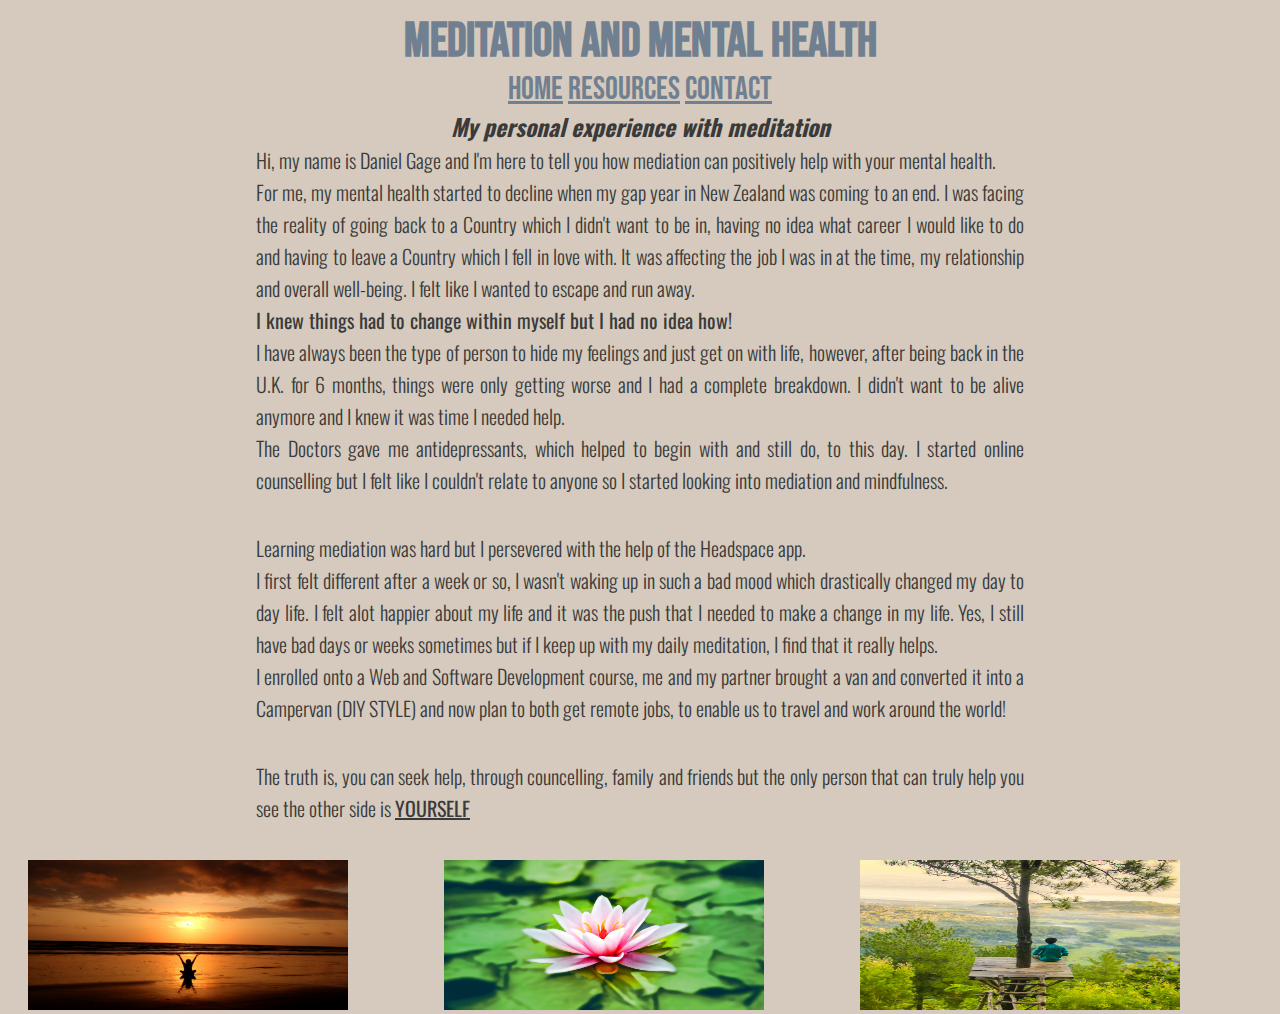
==== commit cb769d8e: "nearly finished media query, need to do resources page for all sizes" ====
--- a/index.html
+++ b/index.html
@@ -33,7 +33,7 @@
 
 <section id ="personal">
 
-<h2><em>My personal experience with meditation</em></h2>
+<h3><em>My personal experience with meditation</em></h3>
 
 <p id="mainp"> Hi, my name is Daniel Gage and I'm here to tell you how mediation can positively help with your mental health.
 <br>
@@ -60,9 +60,9 @@
 </section>
   
 <section id="img">
-    <img src="/assets/images/pexels-pixabay-268134.jpg" alt="Woman celebrating life, watching the sunset">
-    <img src="/assets/images/pexels-pixabay-158465.jpg" alt="Lotus Flower">
-    <img src="/assets/images/pexels-samuel-theo-manat-silitonga-737586.jpg" alt="Man overlooking forest from a treehouse">
+    <img src="assets/images/pexels-pixabay-268134.jpeg" alt="Woman celebrating life, watching the sunset">
+    <img src="assets/images/pexels-pixabay-158465.jpeg" alt="Lotus Flower">
+    <img src="assets/images/pexels-samuel-theo-manat-silitonga-737586.jpeg" alt="Man overlooking forest from a treehouse">
 </section>
   </body>
 
--- a/assets/css/style.css
+++ b/assets/css/style.css
@@ -120,10 +120,14 @@
     font-family: Oswald, sans-serif;
     font-weight: 300;
     color: #3a3a3a;
-    margin-top: -100px;
-    margin-left: 10%;
-    text-align: center;
-}
+    margin-top: auto;
+    margin-left: 0 auto;
+    margin-right: auto;
+    text-align: center;
+    
+}
+
+
 
 #social {
     font-family: Oswald, sans-serif;
@@ -131,7 +135,7 @@
     color: #3a3a3a;
     text-align: center;
     font-size: 125%;
-    margin-left: 10%;
+    margin-left: auto;
 }
 
 
@@ -151,13 +155,12 @@
 /* contact page */
 
 input[type=text], select, textarea {
-  width: 50%;
+  width: 700px;
   padding: 12px; 
   border: 10px solid rgb(104, 92, 92); 
   border-radius: 2px;
   margin-top: 6%;
   margin-bottom: 16px;
-  margin-left: 50%;
   
 }
 
@@ -179,7 +182,6 @@
   text-size-adjust: 20%;
   height:10%;
   display: block;
-  margin-left: 50%;
 }
 
 .container {
@@ -188,19 +190,147 @@
   padding: 20px;
   padding-top: 80px;
   align-items: center;
-  display:flex;
-  
+  display: flex;
 }
 
   /* media queries */
 
-  @media screen (1200px and down) {
-    
-  }
-
-  @media screen (950px and down) {
-    
-  }
+  @media screen and (min-width: 320px) {
+    img {
+        height: 40px;
+        width:20%;
+        margin: auto;
+        margin-bottom: auto;
+        margin-left:0 auto;
+        margin-right: auto;
+        padding-inline: 5%;
+        padding-left: 22px;
+    }
+    #title {
+        width:100%;
+        text-align: center;
+
+    }
+    #nav {
+        width: 100%;
+        text-align: center;
+    }
+
+    body {
+        align-items: center;
+    }
+
+    #personal {
+        width:100%;
+        padding-top: 80px;
+    }
+    input[type=text], select, textarea {
+        width:230px;
+  }
+    
+  }
+ 
+
+  @media screen and (min-width: 481px) {
+    img {
+        height: 60px;
+        width:100px;
+        margin-bottom: auto;
+        margin-left: 0 auto;
+        margin-right: auto;
+        padding-inline: 5%;
+        margin: auto;
+        padding-left: 30px;
+    }
+
+    #title {
+        width:100%;
+        text-align: center;
+
+    }
+    #nav {
+        width: 100%;
+        text-align: center;
+    }
+
+    #left-heading, #center-heading, #right-heading {
+        width: 100%;
+        margin-top: 500px;
+    
+    }
+
+    #help, #practice, #how {
+        width:100%;
+    }
+
+    input[type=text], select, textarea {
+        width:400px;
+  }
+
+  @media screen and (min-width:769px) {
+    img {
+        height: 100px;
+        width:150px;
+        margin-bottom: auto;
+        margin-left: 0 auto;
+        margin-right: auto;
+        padding-inline: 5%;
+        margin: auto;
+        padding-left: 50px;
+    }
+
+    #title {
+        width:100%;
+        text-align: center;
+
+    }
+    #nav {
+        width: 100%;
+        text-align: center;
+    }
+
+    #left-heading, #center-heading, #right-heading {
+        width: 10%;
+    
+    }
+
+    #help, #practice, #how {
+        width:20%;
+        
+    }
+    input[type=text], select, textarea {
+        width:680px;
+  }
+}
+
+@media screen and (min-width:1024px) {
+    img {
+        height: 150px;
+        width:25%;
+        margin-bottom: auto;
+        margin-left: 0 auto;
+        margin-right: auto;
+        padding-inline: 5%;
+        margin: auto;
+        padding-left: 28px;
+    }
+
+    #left-heading, #center-heading, #right-heading {
+        width: 30%;
+        align-items: inline;
+    }
+
+    #help, #practice, #how {
+        width:30%;
+        
+    }
    
-
- +    input[type=text], select, textarea {
+        width:900px;
+  }
+ 
+.container {
+    width: 800px;
+}
+
+}